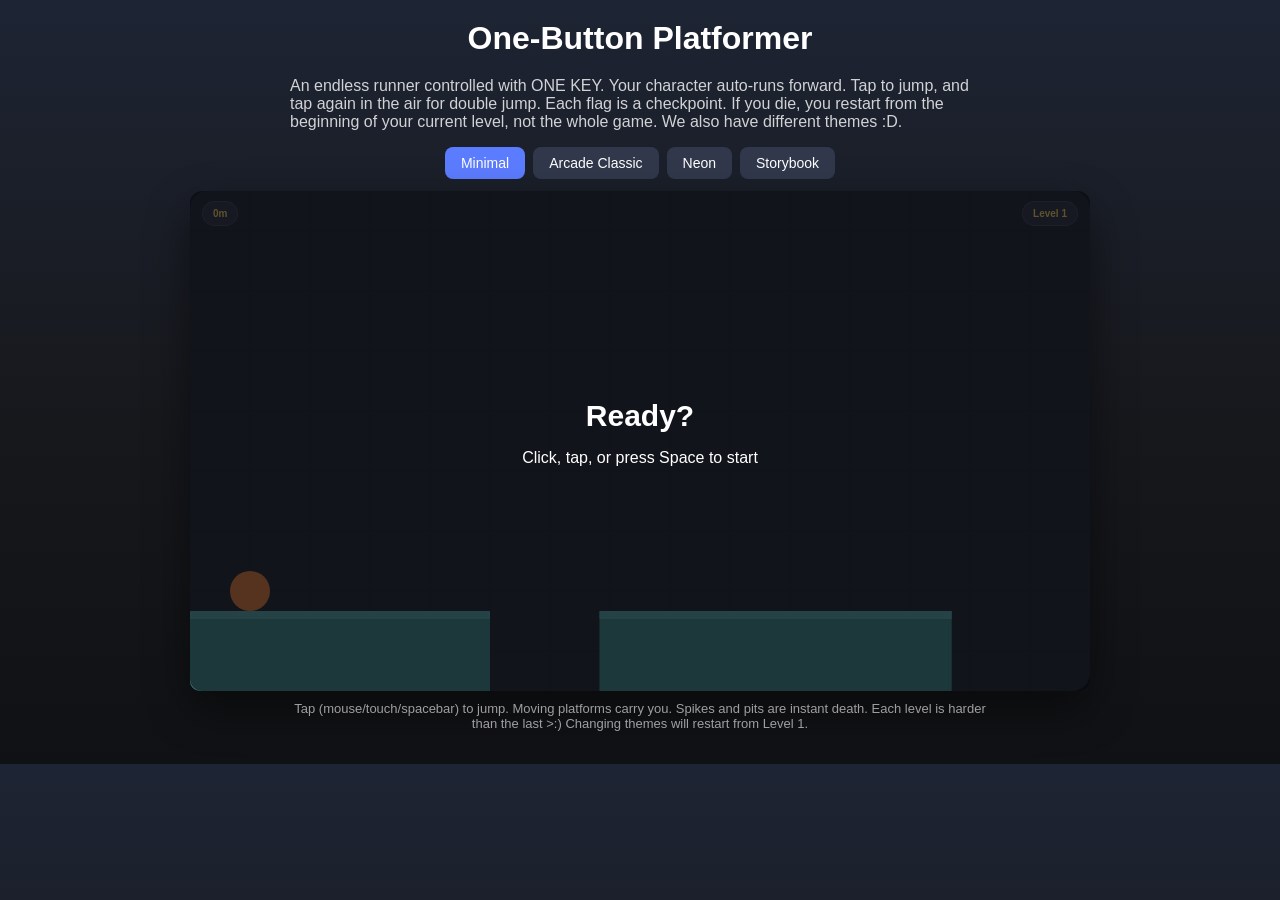
==== index.html @ 9ab3b3b9 "turns out i needed to name it index for the website to show" ====
<!DOCTYPE html>
<html lang="en">
<head>
    <meta charset="UTF-8">
    <meta name="viewport" content="width=device-width, initial-scale=1.0">
    <title>One Button Platformer</title>
    <link rel="stylesheet" href="platformer.css">
</head>

<body>
    <h1>One-Button Platformer</h1>
    <p id="description">
        An endless runner controlled with ONE KEY. Your character auto-runs forward. Tap to jump, and tap again in the air for double jump. Each flag is a checkpoint. If you die, you restart from the beginning of your current level, not the whole game. We also have different themes :D.
    </p>

    <div id="themeButtons"></div>

    <div id="gameWrapper">
        <canvas id="gameCanvas" width="900" height="500"></canvas>

        <div id="scoreDisplay" class="badge badge-left">0m</div>
        <div id="levelDisplay" class="badge badge-right">Level 1</div>

        <div id="idleOverlay" class="overlay">
            <div>
                <h2>Ready?</h2>
                <p>Click, tap, or press Space to start</p>
            </div>
        </div>

        <div id="deadOverlay" class="overlay hidden">
            <div>
                <h2>Ouch, try again!</h2>
                <p>Distance: <span id="deadDistance">0</span>m</p>
                <p class="small">You'll restart from the beginning of Level <span id="deadCheckpoint">1</span></p>
                <button id="retryButton">Retry</button>
            </div>
        </div>

        <div id="winOverlay" class="overlay hidden">
            <div>
                <h2>All 8 levels cleared!</h2>
                <p>Distance: <span id="winDistance">0</span>m</p>
                <button id="playAgainButton">Play again?</button>
            </div>
        </div>
    </div>

    <p id="instructions">
        Tap (mouse/touch/spacebar) to jump. Moving platforms carry you. Spikes and pits are instant death. Each level is harder than the last >:) Changing themes will restart from Level 1.
    </p>

    <script src="platformer.js"></script>
</body>

</html>
---- platformer.css ----
body {
    margin: 0;
    background: linear-gradient(180deg, #1d2433 0%, #17181c 55%, #101114 100%);
    font-family: "Trebuchet MS", "Verdana", sans-serif;
    color: white;
    display: flex;
    flex-direction: column;
    align-items: center;
    padding: 20px;
}

h1 {
    margin: 0 0 4px 0;
}

#description {
    max-width: 700px;
    opacity: 0.8;
    margin-bottom: 16px;
}

#themeButtons {
    display: flex;
    gap: 8px;
    margin-bottom: 12px;
    flex-wrap: wrap;
}

.themeButton {
    padding: 8px 16px;
    border-radius: 8px;
    border: none;
    transition: .2s;
    background: #31384b;
    color: white;
    cursor: pointer;
    font-size: 14px;
}

.themeButton.active {
    background: #5c7cff;
}

#gameWrapper {
    position: relative;
    width: 900px;
    max-width: 100%;
    background: #222733;
    border-radius: 18px;
    box-shadow: 0 18px 45px rgba(0,0,0,.45);
}

canvas {
    display: block;
    width: 100%;
    height: auto;
    border-radius: 10px;
    cursor: pointer;
    transition: .25s;
}

canvas:hover{
    transform: scale(1.01);
}

.badge {
    position: absolute;
    top: 10px;
    background: #2d3448;
    padding: 6px 10px;
    border-radius: 20px;
    border: 1px solid rgba(255,255,255,.1);
    color: #ffd966;
    font-weight: bold;
    font-size: 10px;
}

.badge-left {
    left: 12px;
}

.badge-right {
    right: 12px;
}

.overlay {
    position: absolute;
    top: 0;
    left: 0;
    right: 0;
    bottom: 0;
    display: flex;
    align-items: center;
    justify-content: center;
    background: rgba(10,10,14,0.65);
    border-radius: 12px;
    text-align: center;
}

.overlay.hidden {
    display: none;
}

.overlay h2 {
    margin: 0 0 8px 0;
    font-size: 30px;
}

.overlay .small {
    font-size: 13px;
    opacity: 0.65;
}

.overlay button {
    margin-top: 15px;
    padding: 10px 20px;
    border-radius: 8px;
    border: none;
    background: white;
    color: #111;
    font-weight: bold;
    font-size: 15px;
    cursor: pointer;
}

#instructions {
    margin-top: 10px;
    font-size: 13px;
    opacity: 0.6;
    text-align: center;
    max-width: 700px;
}
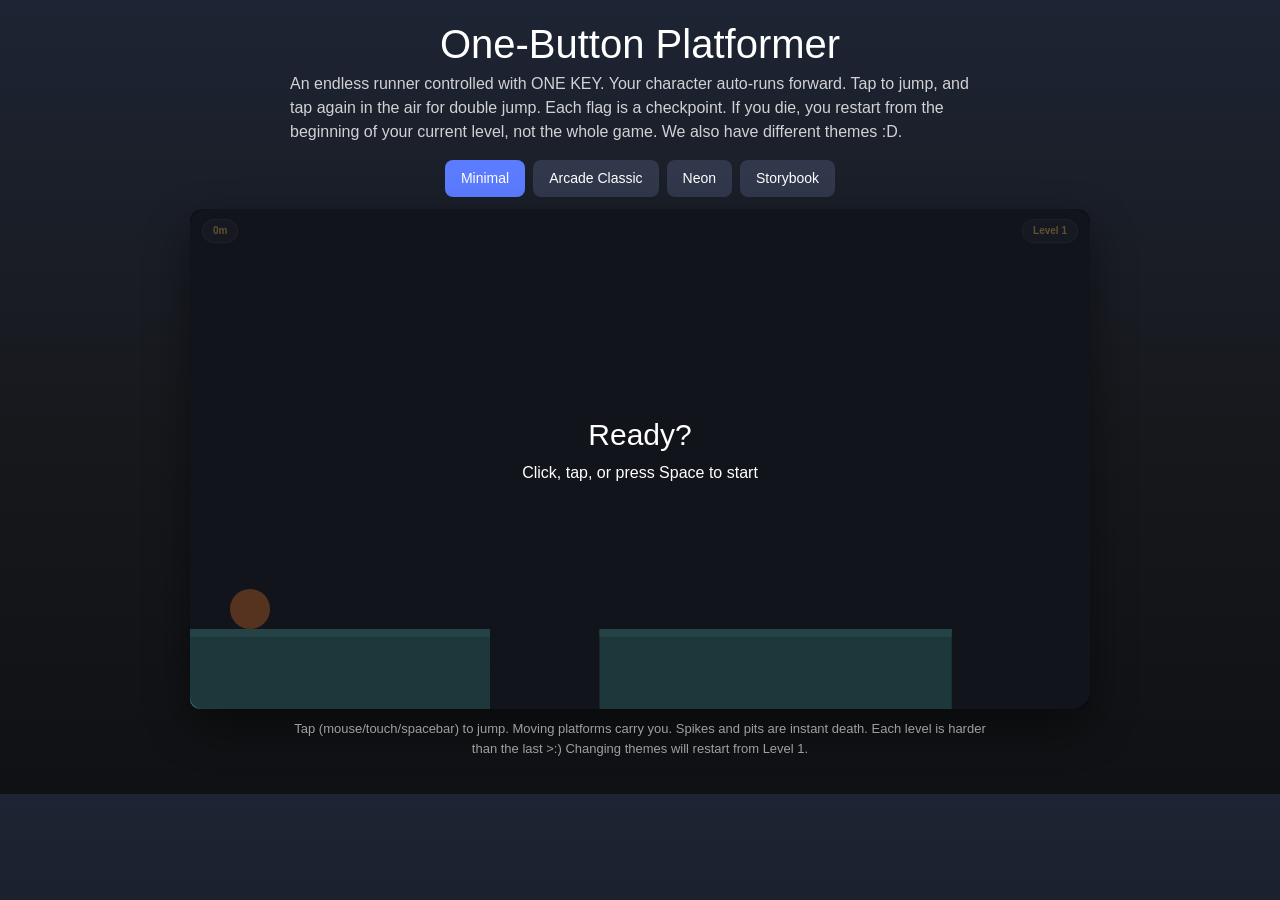
==== commit 5e1fdb86: "adding bootstrap for cross-device" ====
--- a/index.html
+++ b/index.html
@@ -4,10 +4,13 @@
     <meta charset="UTF-8">
     <meta name="viewport" content="width=device-width, initial-scale=1.0">
     <title>One Button Platformer</title>
+    <link href="https://cdn.jsdelivr.net/npm/bootstrap@5.3.8/dist/css/bootstrap.min.css" rel="stylesheet">
     <link rel="stylesheet" href="platformer.css">
 </head>
 
 <body>
+
+
     <h1>One-Button Platformer</h1>
     <p id="description">
         An endless runner controlled with ONE KEY. Your character auto-runs forward. Tap to jump, and tap again in the air for double jump. Each flag is a checkpoint. If you die, you restart from the beginning of your current level, not the whole game. We also have different themes :D.
@@ -50,6 +53,7 @@
         Tap (mouse/touch/spacebar) to jump. Moving platforms carry you. Spikes and pits are instant death. Each level is harder than the last >:) Changing themes will restart from Level 1.
     </p>
 
+    <script src="https://cdn.jsdelivr.net/npm/bootstrap@5.3.8/dist/js/bootstrap.bundle.min.js"></script>
     <script src="platformer.js"></script>
 </body>
 
